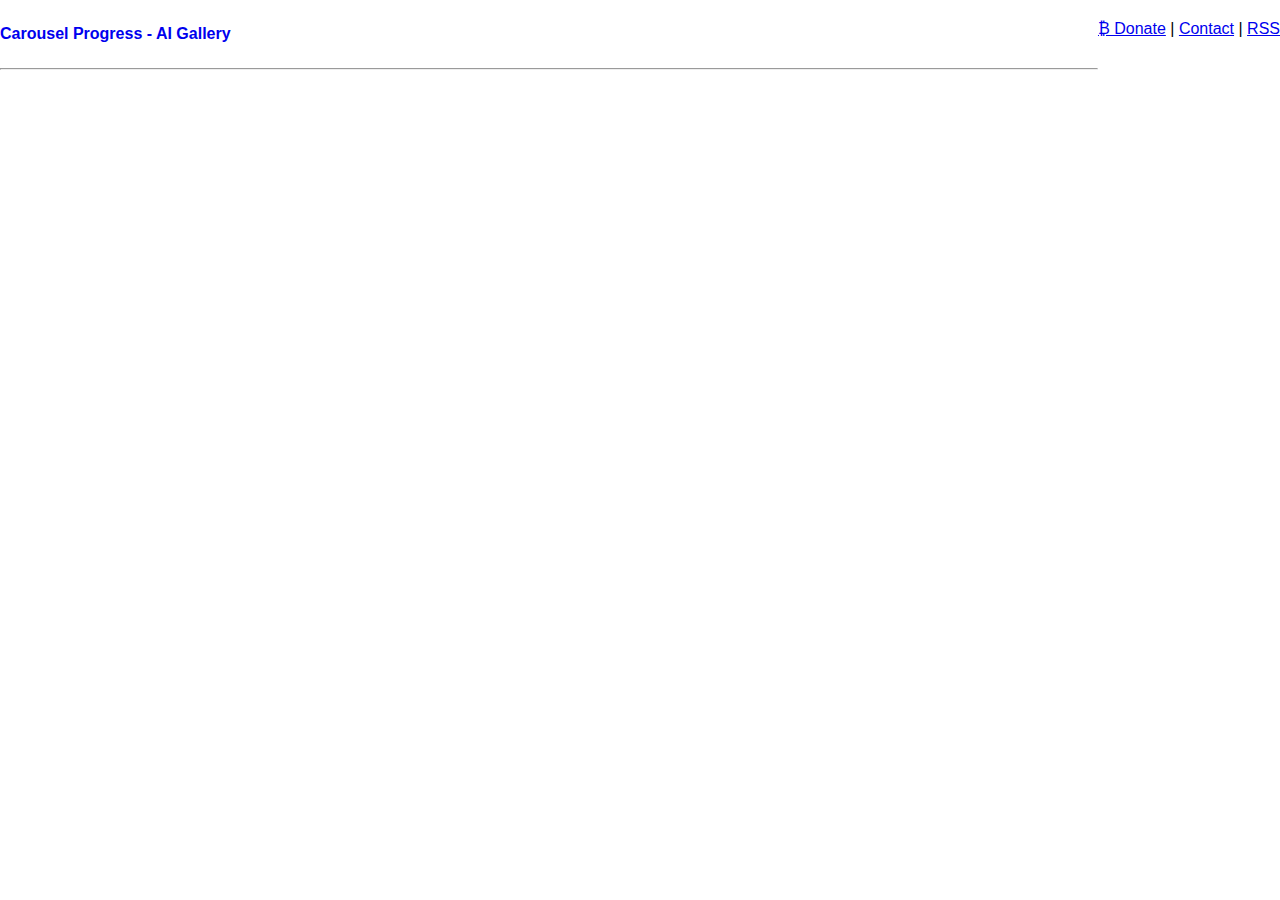
==== index.html @ 8b51723d "init commit" ====
<!DOCTYPE html>
<html lang="en">
<head>
    <meta charset="UTF-8">
    <meta name="viewport" content="width=device-width, initial-scale=1.0">
    <title>angel projection</title>
    <link rel="stylesheet" href="../style/style.css">
</head>
<body data-image-id="angelprojection">

         <!-- HEADER -->
         <div class="header">
            <div style="display: flex;">
                <div style="flex: 1;">
                    <h4><a href=index.html style="text-decoration:none">Carousel Progress - AI Gallery</a> </h1>
                    <hr>
                </div>
                <div>
                    <p><a href=../pages/Donate.html>₿ Donate</a> | <a href=../pages/Contact.html>Contact</a> | <a href=../feed.rss>RSS</a> </p>                                   
                </div>
        </div>

</body>

</html>
---- style/style.css ----
body {
    font-family: Arial, sans-serif;
    line-height: 1.6;
    margin: 0;
    padding: 0;
    box-sizing: border-box;
}

.container {
    display: flex;
    flex-direction: row; 
    flex-wrap: wrap; 
    justify-content: center;
    padding: 20px;
}

.image {
    max-width: 50%; /* Limiting the image to half of the container's width */
    height: auto;
    border: 2px solid #ddd;
}

.info {
    flex: 1; /* Allows the info box to fill the remaining space */
    padding: 0 20px;
}

@media (max-width: 600px) {
    .container {
        flex-direction: column; 
    }

    .image, .info {
        max-width: 100%; /* Full width for small screens */
        flex-basis: auto; /* Resets the default size of flex items */
    }

    .info {
        padding: 20px 0; /* Adds padding on the top and bottom for small screens */
    }
}
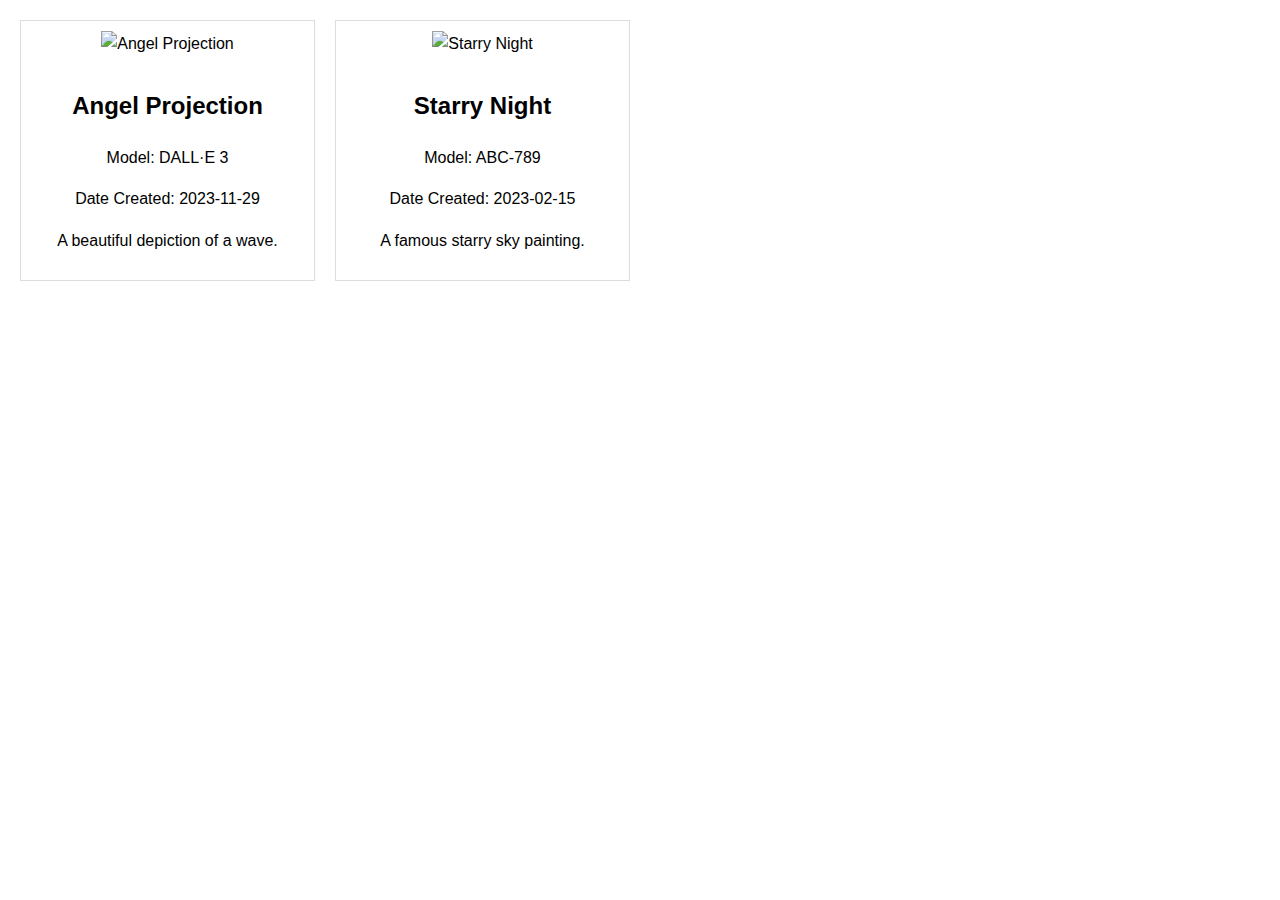
==== commit ec48c99c: "Changes" ====
--- a/index.html
+++ b/index.html
@@ -3,23 +3,11 @@
 <head>
     <meta charset="UTF-8">
     <meta name="viewport" content="width=device-width, initial-scale=1.0">
-    <title>angel projection</title>
-    <link rel="stylesheet" href="../style/style.css">
+    <title>Gallery Index</title>
+    <link rel="stylesheet" href="./style/style.css">
 </head>
-<body data-image-id="angelprojection">
-
-         <!-- HEADER -->
-         <div class="header">
-            <div style="display: flex;">
-                <div style="flex: 1;">
-                    <h4><a href=index.html style="text-decoration:none">Carousel Progress - AI Gallery</a> </h1>
-                    <hr>
-                </div>
-                <div>
-                    <p><a href=../pages/Donate.html>₿ Donate</a> | <a href=../pages/Contact.html>Contact</a> | <a href=../feed.rss>RSS</a> </p>                                   
-                </div>
-        </div>
-
+<body>
+    <div id="gallery-container" class="gallery"></div>
+    <script src="./scripts/loadimage.js"></script>
 </body>
-
 </html>
--- a/style/style.css
+++ b/style/style.css
@@ -39,3 +39,23 @@
         padding: 20px 0; /* Adds padding on the top and bottom for small screens */
     }
 }
+
+
+.gallery {
+    display: grid;
+    grid-template-columns: repeat(auto-fill, minmax(250px, 1fr));
+    gap: 20px;
+    padding: 20px;
+}
+
+.gallery-item {
+    border: 1px solid #ddd;
+    padding: 10px;
+    text-align: center;
+}
+
+.gallery-thumbnail {
+    width: 100%; /* Adjust as needed */
+    height: auto;
+    margin-bottom: 10px;
+}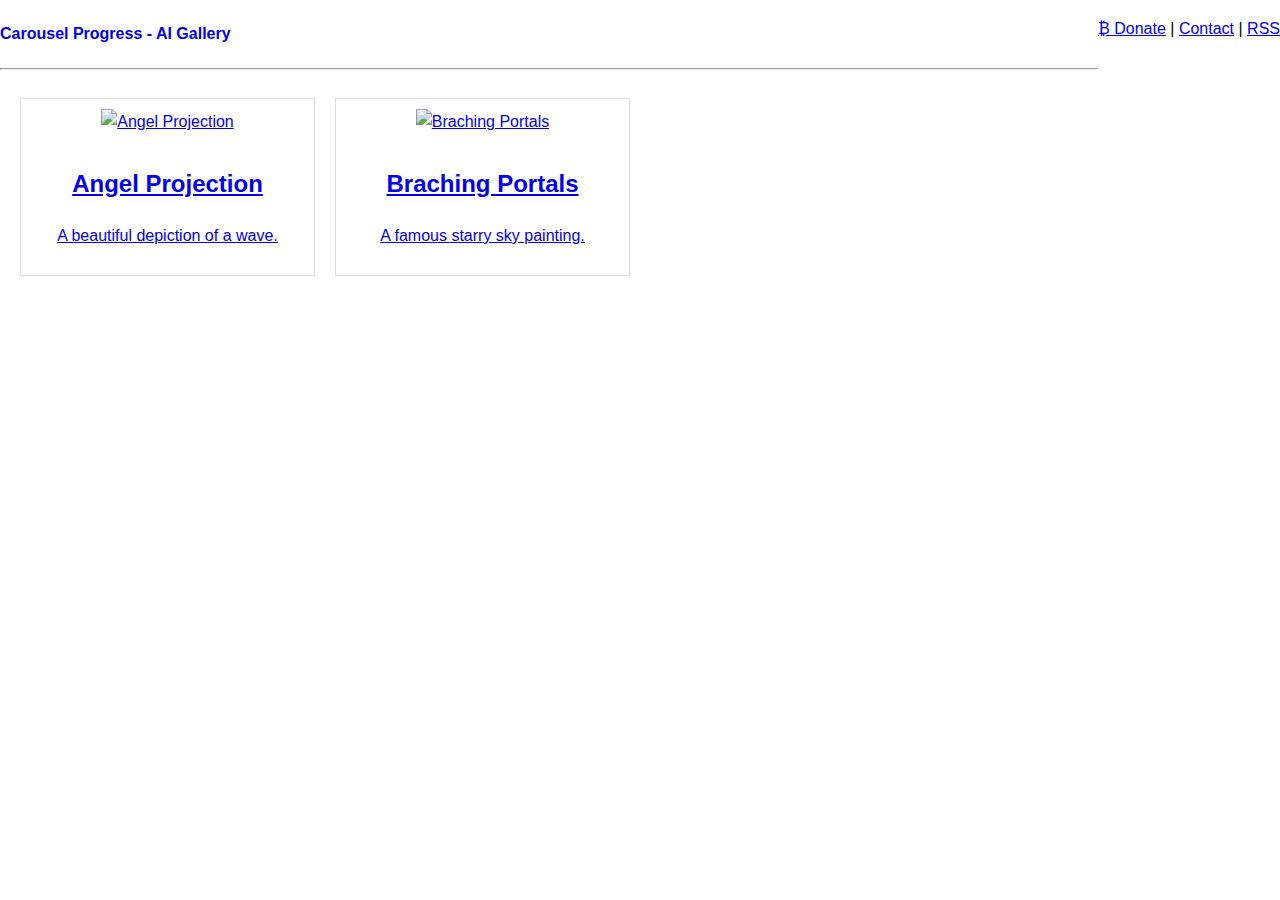
==== commit 4c62deb0: "updates" ====
--- a/index.html
+++ b/index.html
@@ -7,6 +7,20 @@
     <link rel="stylesheet" href="./style/style.css">
 </head>
 <body>
+             <!-- HEADER -->
+             <div class="header">
+                <div style="display: flex;">
+                    <div style="flex: 1;">
+                        <h4><a href=../index.html style="text-decoration:none">Carousel Progress - AI Gallery</a> </h1>
+                        <hr>
+                    </div>
+                    <div>
+                        <p><a href=../pages/Donate.html>₿ Donate</a> | <a href=../pages/Contact.html>Contact</a> | <a href=../feed.rss>RSS</a> </p>                                   
+                    </div>
+            </div>
+
+                         <!-- BODY -->
+
     <div id="gallery-container" class="gallery"></div>
     <script src="./scripts/loadimage.js"></script>
 </body>
